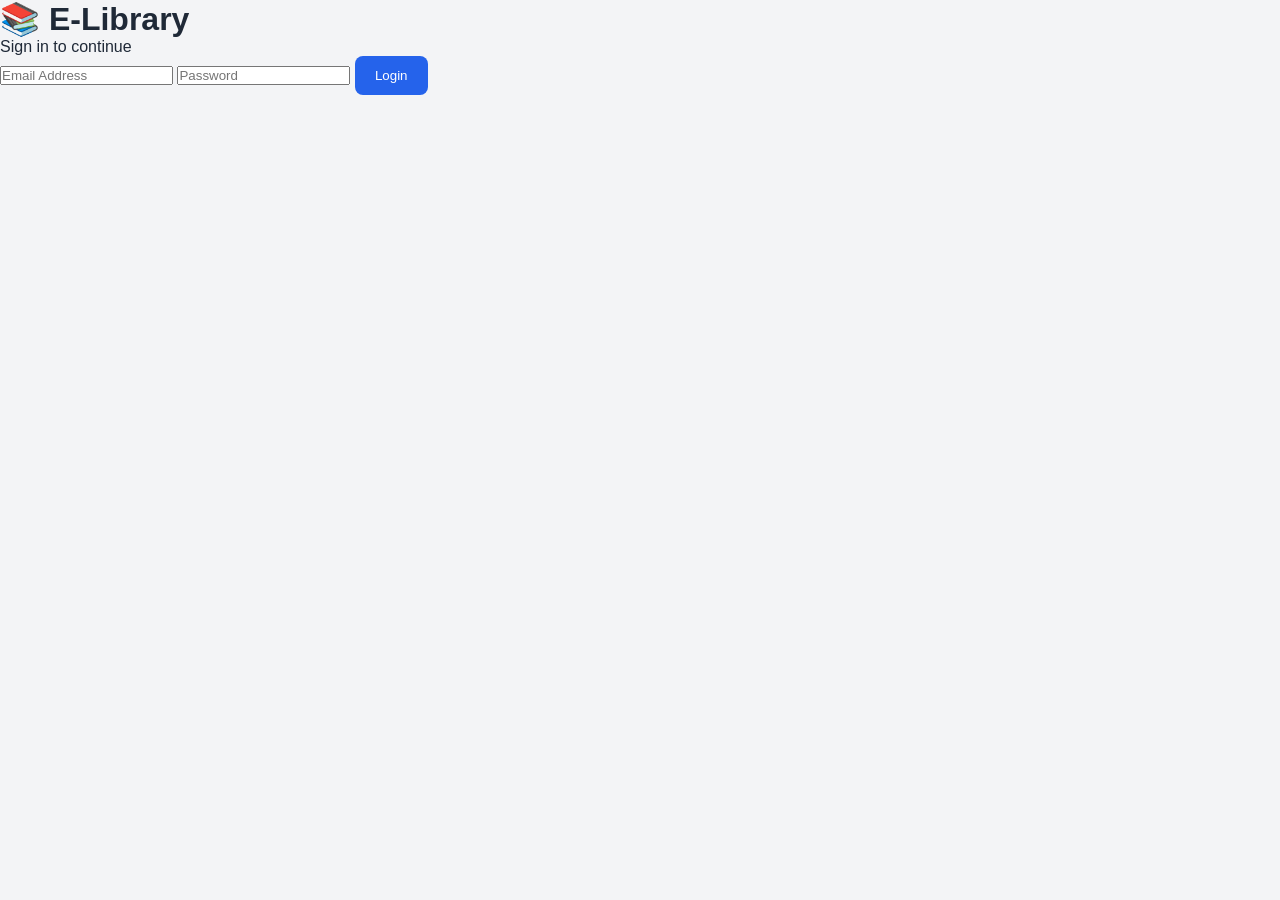
==== login.html @ 81c4a219 "Add files via upload" ====
<!DOCTYPE html>
<html lang="en">
<head>
    <meta charset="UTF-8">
    <meta name="viewport" content="width=device-width, initial-scale=1.0">
    <title>E-Library Login</title>
    <link rel="stylesheet" href="style.css">
</head>
<body>

<div class="login-container">

    <div class="login-card">

        <h1>📚 E-Library</h1>

        <p>Sign in to continue</p>

        <form id="loginForm">

            <input
                type="email"
                placeholder="Email Address"
                required
            >

            <input
                type="password"
                placeholder="Password"
                required
            >

            <button type="submit">
                Login
            </button>

        </form>

    </div>

</div>

<script>
document.addEventListener("DOMContentLoaded", function() {

    const loginForm = document.getElementById("loginForm");

    loginForm.addEventListener("submit", function(e) {

        e.preventDefault();

        window.location.href = "index.html";

    });

});
</script>


</body>
</html>
---- style.css ----
*{
  margin:0;
  padding:0;
  box-sizing:border-box;
}

body{
  font-family:Arial, Helvetica, sans-serif;
  background:#F3F4F6;
  color:#1F2937;
}

.container{
  display:flex;
  min-height:100vh;
}

/* Sidebar */

.sidebar{
  width:250px;
  background:#111827;
  color:white;
  padding:30px 20px;
}

.logo{
  margin-bottom:40px;
}

.sidebar ul{
  list-style:none;
}

.sidebar ul li{
  margin:20px 0;
}

.sidebar ul li a{
  color:white;
  text-decoration:none;
  transition:0.3s;
}

.sidebar ul li a:hover{
  color:#10B981;
}

/* Main Content */
.main-content{
  flex:1;
  padding:30px;
}

.topbar{
  display:flex;
  justify-content:space-between;
  align-items:center;
  margin-bottom:30px;
  gap:20px;
}

.search-box input,
.search-form input{
  padding:12px;
  border:none;
  border-radius:8px;
  width:250px;
}

.search-form button,
button{
     padding:12px 20px;
  border:none;
  border-radius:8px;
  background:#2563EB;
  color:white;
  cursor:pointer;
  transition:0.3s;
}

button:hover{
  background:#1D4ED8;
}

/* Stats */

.stats-grid{
  display:grid;
  grid-template-columns:repeat(auto-fit,minmax(200px,1fr));
  gap:20px;
  margin-bottom:40px;
}

.card{
  background:white;
   padding:25px;
  border-radius:12px;
  box-shadow:0 4px 10px rgba(0,0,0,0.05);
}

.card p{
  font-size:28px;
  margin-top:10px;
  font-weight:bold;
}

/* Books Grid */

.books-grid{
  display:grid;
  grid-template-columns:repeat(auto-fit,minmax(220px,1fr));
  gap:20px;
}

.book-card{
  background:white;
  padding:20px;
  border-radius:12px;
  text-align:center;
  box-shadow:0 4px 10px rgba(0,0,0,0.05);
  transition:0.3s;
}

.book-card:hover{
  transform:translateY(-5px);
}

.book-card img{
  width:100%;
  border-radius:10px;
  margin-bottom:15px;
}

.book-card h3{
  margin-bottom:15px;
}

/* Modal */

.modal{
  display:none;
  position:fixed;
  top:0;
  left:0;
  width:100%;
  height:100%;
  background:rgba(0,0,0,0.5);
  justify-content:center;
  align-items:center;
  z-index:1000;
}

.modal-content{
  background:white;
  width:90%;
  max-width:500px;
  padding:30px;
  border-radius:12px;
  position:relative;
  box-shadow:0 10px 25px rgba(0,0,0,0.2);
}

.close-btn{
  position:absolute;
  top:15px;
  right:20px;
  font-size:32px;
  cursor:pointer;
  line-height:1;
}

.modal-content h2{
  margin-bottom:15px;
}

.modal-content p{
  margin-bottom:20px;
  line-height:1.6;
}

/* Form */

.member-form{
  display:flex;
  flex-direction:column;
  gap:20px;
  background:white;
  padding:30px;
  border-radius:12px;
  margin-bottom:30px;
}

.member-form input{
  padding:14px;
  border:1px solid #D1D5DB;
  border-radius:8px;
}

/* Table */

table{
  width:100%;
  border-collapse:collapse;
  background:white;
}

th,
td{
  padding:15px;
  border-bottom:1px solid #E5E7EB;
  text-align:left;
}

th{
  background:#2563EB;
  color:white;
}

/* Responsive */

@media(max-width:768px){

     .container{
    flex-direction:column;
  }

  .sidebar{
    width:100%;
  }

  .topbar{
    flex-direction:column;
    align-items:flex-start;
  }

  .search-box input,
  .search-form input{
    width:100%;
  }

}
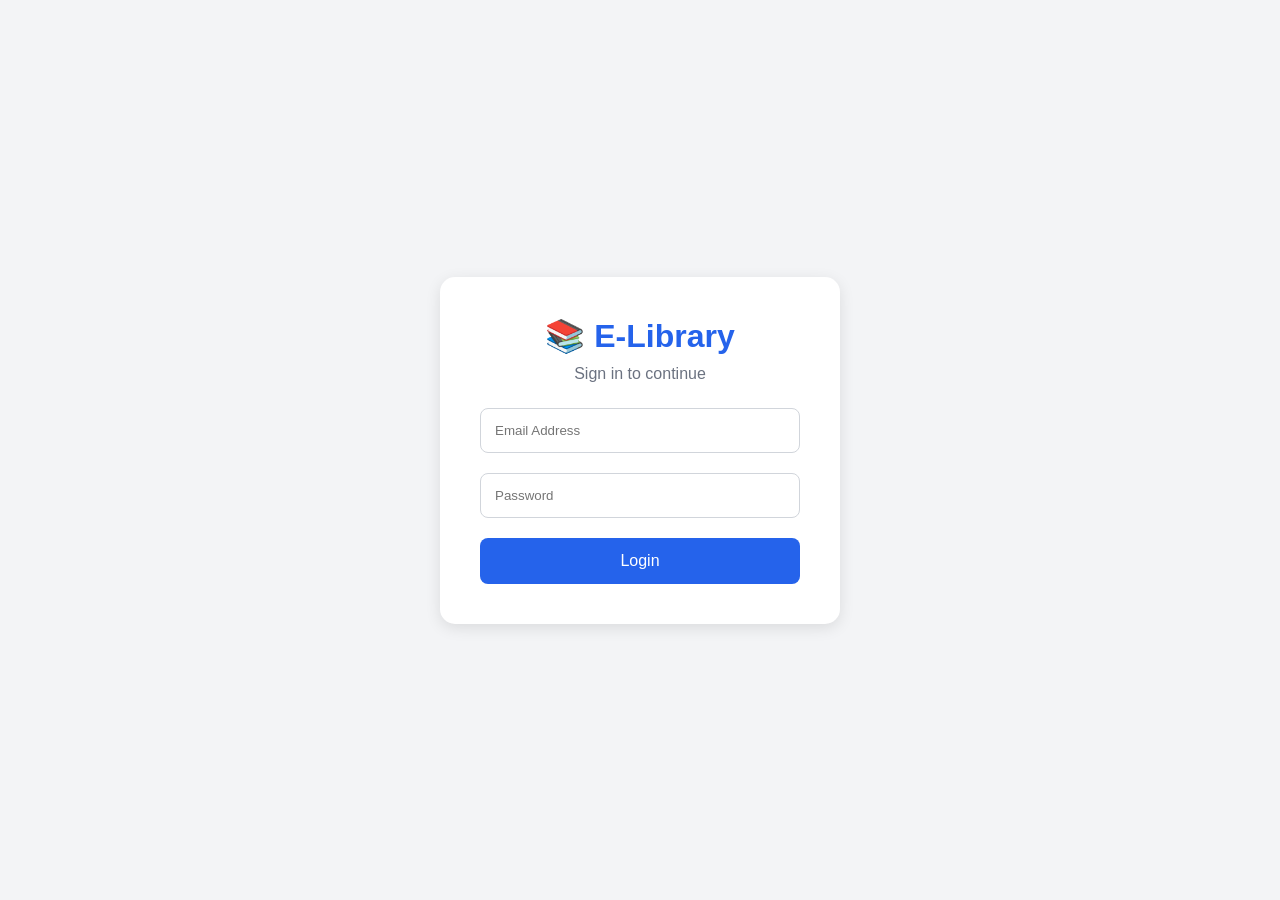
==== commit 12e0ca72: "Add files via upload" ====
--- a/login.html
+++ b/login.html
@@ -54,6 +54,8 @@
     });
 
 });
+
+
 </script>
 
 
--- a/style.css
+++ b/style.css
@@ -1,3 +1,63 @@
+/* LOGIN PAGE */
+
+.login-container{
+    min-height:100vh;
+    display:flex;
+    justify-content:center;
+    align-items:center;
+    background:#f3f4f6;
+}
+
+.login-card{
+    background:white;
+    width:400px;
+    padding:40px;
+    border-radius:15px;
+    box-shadow:0 4px 15px rgba(0,0,0,0.1);
+    text-align:center;
+}
+
+.login-card h1{
+    color:#2563EB;
+    margin-bottom:10px;
+}
+
+.login-card p{
+    margin-bottom:25px;
+    color:#6B7280;
+}
+
+.login-card form{
+    display:flex;
+    flex-direction:column;
+    gap:20px;
+}
+
+.login-card input{
+    padding:14px;
+    border:1px solid #D1D5DB;
+    border-radius:8px;
+    outline:none;
+}
+
+.login-card input:focus{
+    border-color:#2563EB;
+}
+
+.login-card button{
+    background:#2563EB;
+    color:white;
+    border:none;
+    padding:14px;
+    border-radius:8px;
+    cursor:pointer;
+    font-size:16px;
+}
+
+.login-card button:hover{
+    background:#1D4ED8;
+}
+
 *{
   margin:0;
   padding:0;
@@ -239,4 +299,5 @@
     width:100%;
   }
 
-}+}
+
